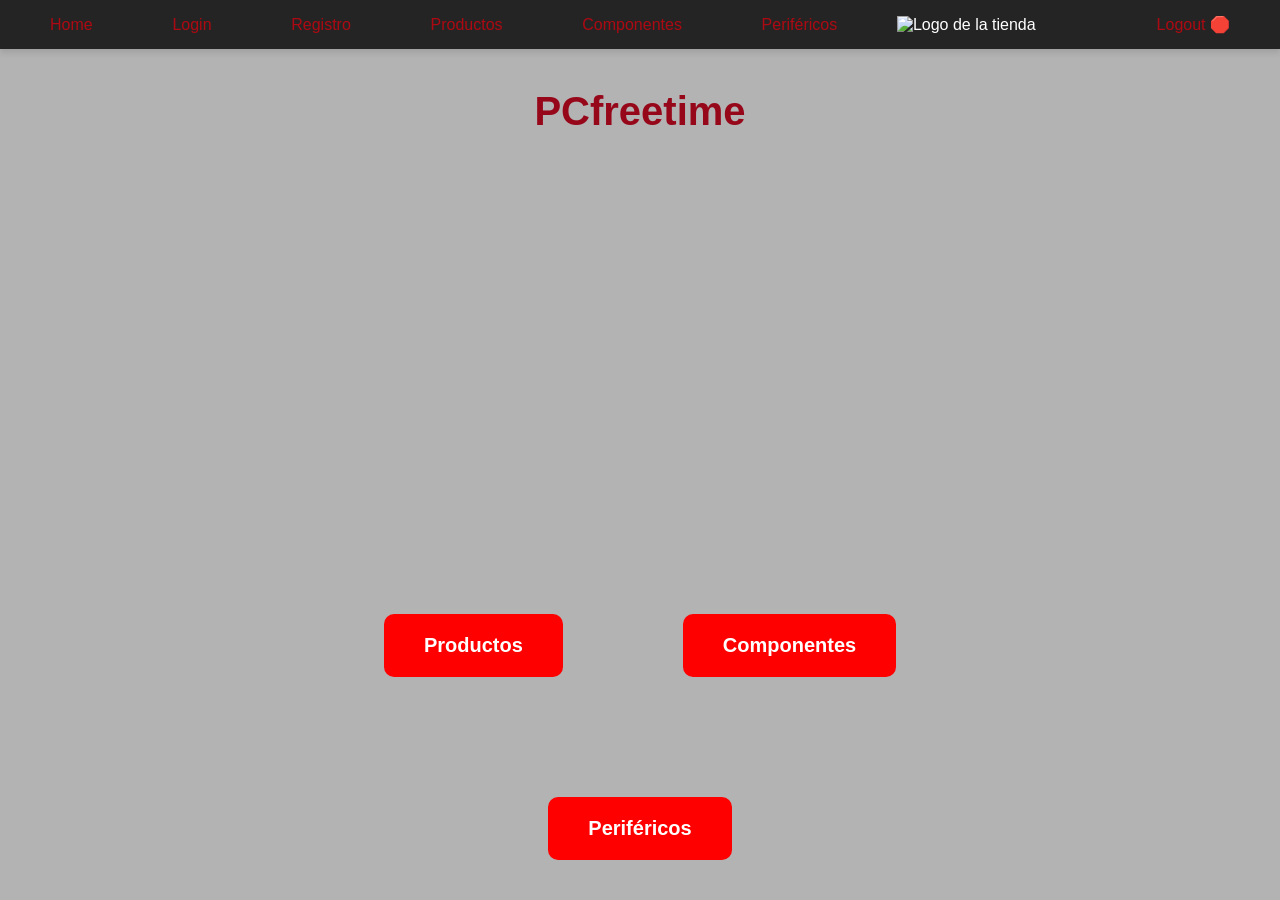
==== Proyecto/index.html @ a996c654 "Add files via upload" ====
<!DOCTYPE html>
<html lang="es">
<head>
    <meta charset="UTF-8">
    <meta name="viewport" content="width=device-width, initial-scale=1.0">
    <title>PCfreetime - Inicio</title>
    <link rel="stylesheet" href="Styles/styles.css">
</head>
<body>
    <div class="video-background">
        <video autoplay muted loop id="background-video">
            <source src="Assets/videos/Fondoo1.mp4" type="video/mp4">
            Tu navegador no soporta la etiqueta de video.
        </video>
    </div>

    <div class="content">
        <nav>
            <a href="index.html">Home</a>
            <a href="Autenticacion/login.html">Login</a>
            <a href="Autenticacion/register.html">Registro</a>
            <a href="Paginas/category1.html">Productos</a>
            <a href="Paginas/category2.html">Componentes</a>
            <a href="Paginas/category3.html">Periféricos</a>
            <img src="Assets/images/Logo.png" alt="Logo de la tienda" id="logo">

            <a href="#" id="logout-link" title="Cerrar sesión">Logout 🛑</a>

        </nav>

        <h1>PCfreetime</h1>
    </div>

    <script>
        document.getElementById("logout-link").addEventListener("click", function(event) {
            event.preventDefault();
            const confirmacion = confirm("¿Estás seguro de que querés cerrar sesión?");
            if (confirmacion) {
                window.location.href = "Autenticacion/login.html";
            }
        });
    </script>

    <div class="home-buttons">
    <a href="Paginas/category1.html" class="home-btn">Productos</a>
    <a href="Paginas/category2.html" class="home-btn">Componentes</a>
    <a href="Paginas/category3.html" class="home-btn">Periféricos</a>
    </div>




    <style>
    .home-buttons {
        position: fixed;
        bottom: 40px; 
        left: 50%;
        transform: translateX(-50%);
        display: flex;
        justify-content: center;
        gap: 120px; 
        flex-wrap: wrap;
        z-index: 2; 
        
    }

    .home-btn {

        background-color: #ff0000; 
        color: #ffffff;
        text-decoration: none;
        padding: 20px 40px; 
        font-size: 20px; 
        font-weight: 700;
        border-radius: 10px;
        transition: background-color 0.3s ease, transform 0.2s ease;
        text-align: center;


    }

    .home-btn:hover {
        background-color: #faa507; 
        transform: translateY(-3px);

    }
    </style>
</body>
</html>
---- Proyecto/Styles/styles.css ----
body {
    font-family: 'Segoe UI', Tahoma, Geneva, Verdana, sans-serif;
    background-color: #3331315e; 
    margin: 0;
    padding: 0;
    color: #333;
    position: relative;
    overflow-y: auto; 
}

.video-background {
    position: fixed;
    top: 0;
    left: 0;
    width: 100%;
    height: 100%;
    overflow: hidden;
    z-index: -1; 


}

#background-video {
    width: 100%;
    height: 100%;
    object-fit: cover; 
}

nav {
    background-color: rgba(0, 0, 0, 0.8); 
    color: #fff;
    padding: 15px 30px;
    display: flex;
    justify-content: space-between;
    align-items: center;
    box-shadow: 0 4px 6px rgba(0,0,0,0.1);
    position: relative; 
    z-index: 1;

}

nav a {
    color: #ad0912; 
    text-decoration: none;
    margin: 0 20px;
    font-weight: 500;
    transition: color 0.3s ease, text-decoration 0.3s ease;
}

nav a:hover {
    text-decoration: underline;
    color: #faa507; 

}

#logo {
    width: 200px;
    height: auto;
}

h1 {
    text-align: center;
    margin: 40px 0;
    font-size: 2.5rem;
    color: #97071a; 
    font-weight: 700;
}

.content {
    position: relative; 
    z-index: 1;
}

form {
    max-width: 500px;
    margin: 20px auto;
    padding: 30px;
    background: rgba(134, 19, 19, 0.9); 
    border-radius: 12px;
    box-shadow: 0 6px 12px rgba(0,0,0,0.1);
    border: 1px solid #000000;

}

label {
    display: block;
    margin-bottom: 10px;
    font-size: 16px;
    color: #000000; 
    font-weight: 500;
}

input {
    width: 100%;
    padding: 12px;
    margin-bottom: 20px;
    border: 1px solid #ff0000; 
    border-radius: 8px;
    box-sizing: border-box;
    font-size: 16px;
    transition: border-color 0.3s ease;
}

input:focus {
    border-color: #ff0000; 
    outline: none;
}

button {
    width: 100%;
    padding: 12px;
    background-color: #ff0000; 
    color: #ffffff;
    border: none;
    border-radius: 8px;
    cursor: pointer;
    font-size: 18px;
    font-weight: 600;
    transition: background-color 0.3s ease, transform 0.2s ease;
}

button:hover {
    background-color: #faa507; 
    transform: translateY(-2px);

}

footer {
    background: rgba(247, 0, 255, 0.8); 
    color: #fff;
    text-align: center;
    padding: 15px 30px;
    position: fixed;
    width: 100%;
    bottom: 0;
    box-shadow: 0 -4px 6px rgba(0,0,0,0.1);
    font-size: 14px;
}

.cart-button {
    position: fixed;
    bottom: 20px;
    right: 20px;
    background-color: #ff0000; 
    border-radius: 50%; 
    padding: 5px; 
    box-shadow: 0 3px 5px rgba(0,0,0,0.3); 
    z-index: 1000; 
    transition: background-color 0.3s ease; 

}

.cart-button img {
    width: 50px; 
    height: auto; 
}

.cart-button:hover {
    background-color: #faa507; 
    cursor: pointer; 
}

.cart-button:focus {
    outline: none; 
}


.register-text {
    margin-top: 10px;
    text-align: center;
    font-size: 0.95rem;
    color: #fff;
}

.register-text a.register-link {
    color: #ff0000;
    font-weight: bold;
    text-decoration: none;
    margin-left: 5px;
    transition: color 0.3s;
}

.register-text a.register-link:hover {
    color: #faa507;
    text-decoration: underline;
}


.products-container {
    display: grid;
    grid-template-columns: repeat(auto-fit, minmax(200px, 1fr)); 
    gap: 20px;
    padding: 40px 20px;
    margin-bottom: 80px;

}


.product-card {
    background: rgba(255, 0, 0, 0.85);
    border-radius: 12px;
    padding: 15px;
    box-shadow: 0 4px 10px rgba(0,0,0,0.2);
    text-align: center;
    color: #fff;
    transition: transform 0.3s ease, box-shadow 0.3s ease;
    display: flex;
    flex-direction: column;
    justify-content: space-between;
    height: 320px; 
}

.product-card:hover {
    transform: translateY(-5px);
    box-shadow: 0 8px 16px rgba(0,0,0,0.3);
}

.product-card img {
    width: 100%;
    height: 150px;
    object-fit: cover;
    border-radius: 8px;
    
}

.product-card h3 {
    margin: 10px 0 5px 0;
    font-size: 1.2rem;
}

.product-card p {
    font-size: 1rem;
    margin-bottom: 10px;
}

.product-card button {
    background-color: #faa507;
    color: #000;
    border: none;
    padding: 8px 12px;
    border-radius: 6px;
    cursor: pointer;
    font-weight: 600;
    transition: background-color 0.3s ease, transform 0.2s ease;

}

.product-card button:hover {
    background-color: #ffcd59;
    transform: translateY(-2px);
}
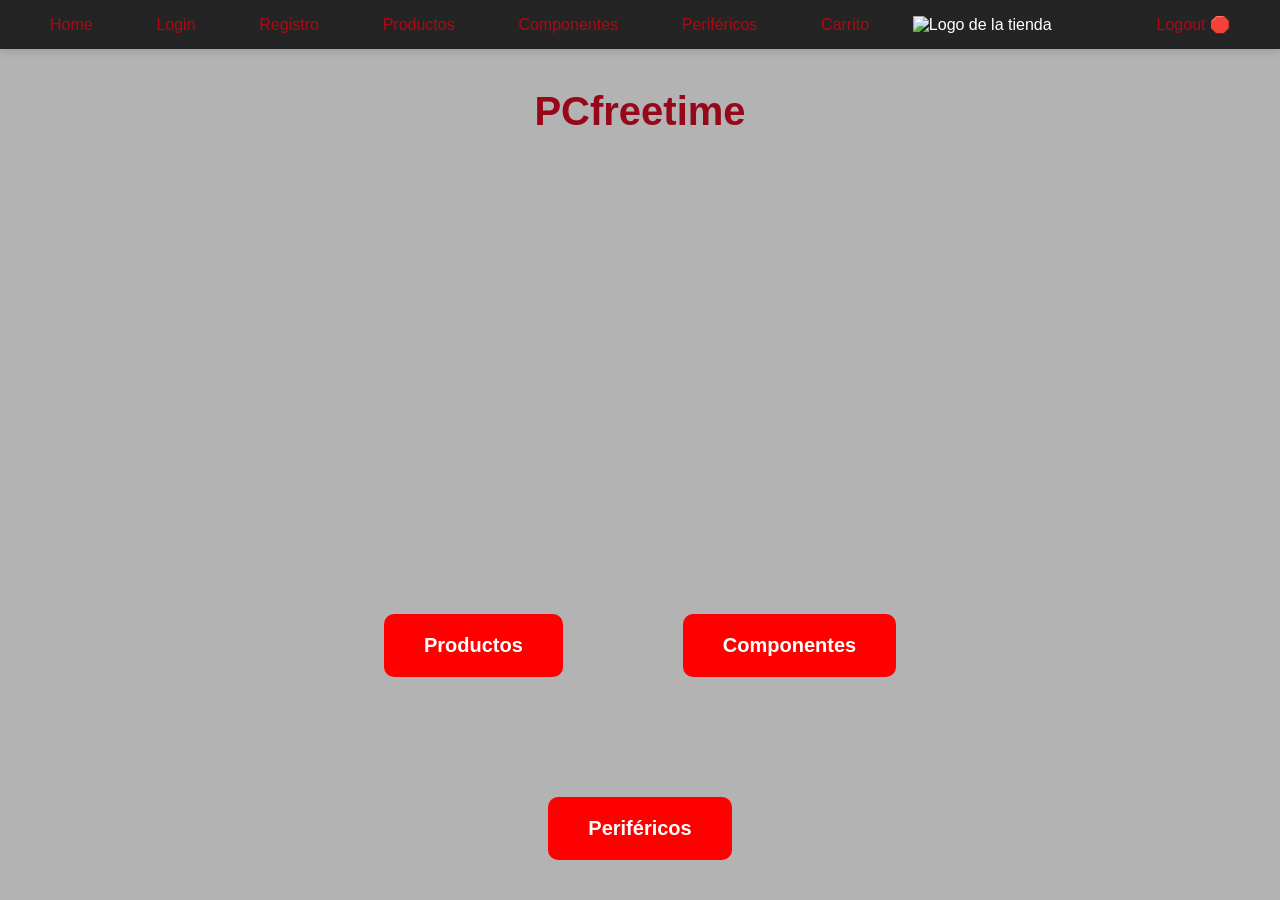
==== commit d091b62b: "Add files via upload" ====
--- a/Proyecto/index.html
+++ b/Proyecto/index.html
@@ -6,7 +6,11 @@
     <title>PCfreetime - Inicio</title>
     <link rel="stylesheet" href="Styles/styles.css">
 </head>
+
 <body>
+
+    <nav id="main-nav"></nav>
+
     <div class="video-background">
         <video autoplay muted loop id="background-video">
             <source src="Assets/videos/Fondoo1.mp4" type="video/mp4">
@@ -15,40 +19,14 @@
     </div>
 
     <div class="content">
-        <nav>
-            <a href="index.html">Home</a>
-            <a href="Autenticacion/login.html">Login</a>
-            <a href="Autenticacion/register.html">Registro</a>
-            <a href="Paginas/category1.html">Productos</a>
-            <a href="Paginas/category2.html">Componentes</a>
-            <a href="Paginas/category3.html">Periféricos</a>
-            <img src="Assets/images/Logo.png" alt="Logo de la tienda" id="logo">
-
-            <a href="#" id="logout-link" title="Cerrar sesión">Logout 🛑</a>
-
-        </nav>
-
         <h1>PCfreetime</h1>
     </div>
 
-    <script>
-        document.getElementById("logout-link").addEventListener("click", function(event) {
-            event.preventDefault();
-            const confirmacion = confirm("¿Estás seguro de que querés cerrar sesión?");
-            if (confirmacion) {
-                window.location.href = "Autenticacion/login.html";
-            }
-        });
-    </script>
-
     <div class="home-buttons">
-    <a href="Paginas/category1.html" class="home-btn">Productos</a>
-    <a href="Paginas/category2.html" class="home-btn">Componentes</a>
-    <a href="Paginas/category3.html" class="home-btn">Periféricos</a>
+        <a href="Paginas/category1.html" class="home-btn">Productos</a>
+        <a href="Paginas/category2.html" class="home-btn">Componentes</a>
+        <a href="Paginas/category3.html" class="home-btn">Periféricos</a>
     </div>
-
-
-
 
     <style>
     .home-buttons {
@@ -61,11 +39,9 @@
         gap: 120px; 
         flex-wrap: wrap;
         z-index: 2; 
-        
     }
 
     .home-btn {
-
         background-color: #ff0000; 
         color: #ffffff;
         text-decoration: none;
@@ -75,15 +51,16 @@
         border-radius: 10px;
         transition: background-color 0.3s ease, transform 0.2s ease;
         text-align: center;
-
-
     }
 
     .home-btn:hover {
         background-color: #faa507; 
         transform: translateY(-3px);
-
     }
     </style>
+
+    <script src="Scripts/navData.js"></script>
+    <script src="Scripts/navbar.js"></script>
+
 </body>
 </html>
--- a/Proyecto/Styles/styles.css
+++ b/Proyecto/Styles/styles.css
@@ -248,4 +248,66 @@
 .product-card button:hover {
     background-color: #ffcd59;
     transform: translateY(-2px);
+}
+
+.product-card .description {
+    font-size: 0.9rem;
+    margin: 5px 0;
+    color: #ffffff;
+}
+
+.product-card .price {
+    font-size: 1.2rem;
+    font-weight: bold;
+    margin: 5px 0 10px 0;
+    color: #ffcd59;
+}
+
+
+.quantity-box {
+    display: flex;
+    justify-content: center;
+    align-items: center;
+    gap: 10px;
+    margin-bottom: 12px;
+}
+
+.qty-btn {
+    background-color: #000;
+    color: #fff;
+    border: none;
+    padding: 6px 12px;
+    border-radius: 6px;
+    font-size: 1.1rem;
+    cursor: pointer;
+    transition: background-color 0.3s ease;
+}
+
+.qty-btn:hover {
+    background-color: #444;
+}
+
+.qty-input {
+    width: 50px;
+    text-align: center;
+    padding: 5px;
+    border: 1px solid #aaa;
+    border-radius: 6px;
+    font-size: 1rem;
+}
+
+.add-cart-btn {
+    background-color: #fa0707;
+    color: #000;
+    border: none;
+    padding: 10px 12px;
+    border-radius: 6px;
+    cursor: pointer;
+    font-weight: 600;
+    transition: background-color 0.3s ease, transform 0.2s ease;
+}
+
+.add-cart-btn:hover {
+    background-color: #ffcd59;
+    transform: translateY(-2px);
 }
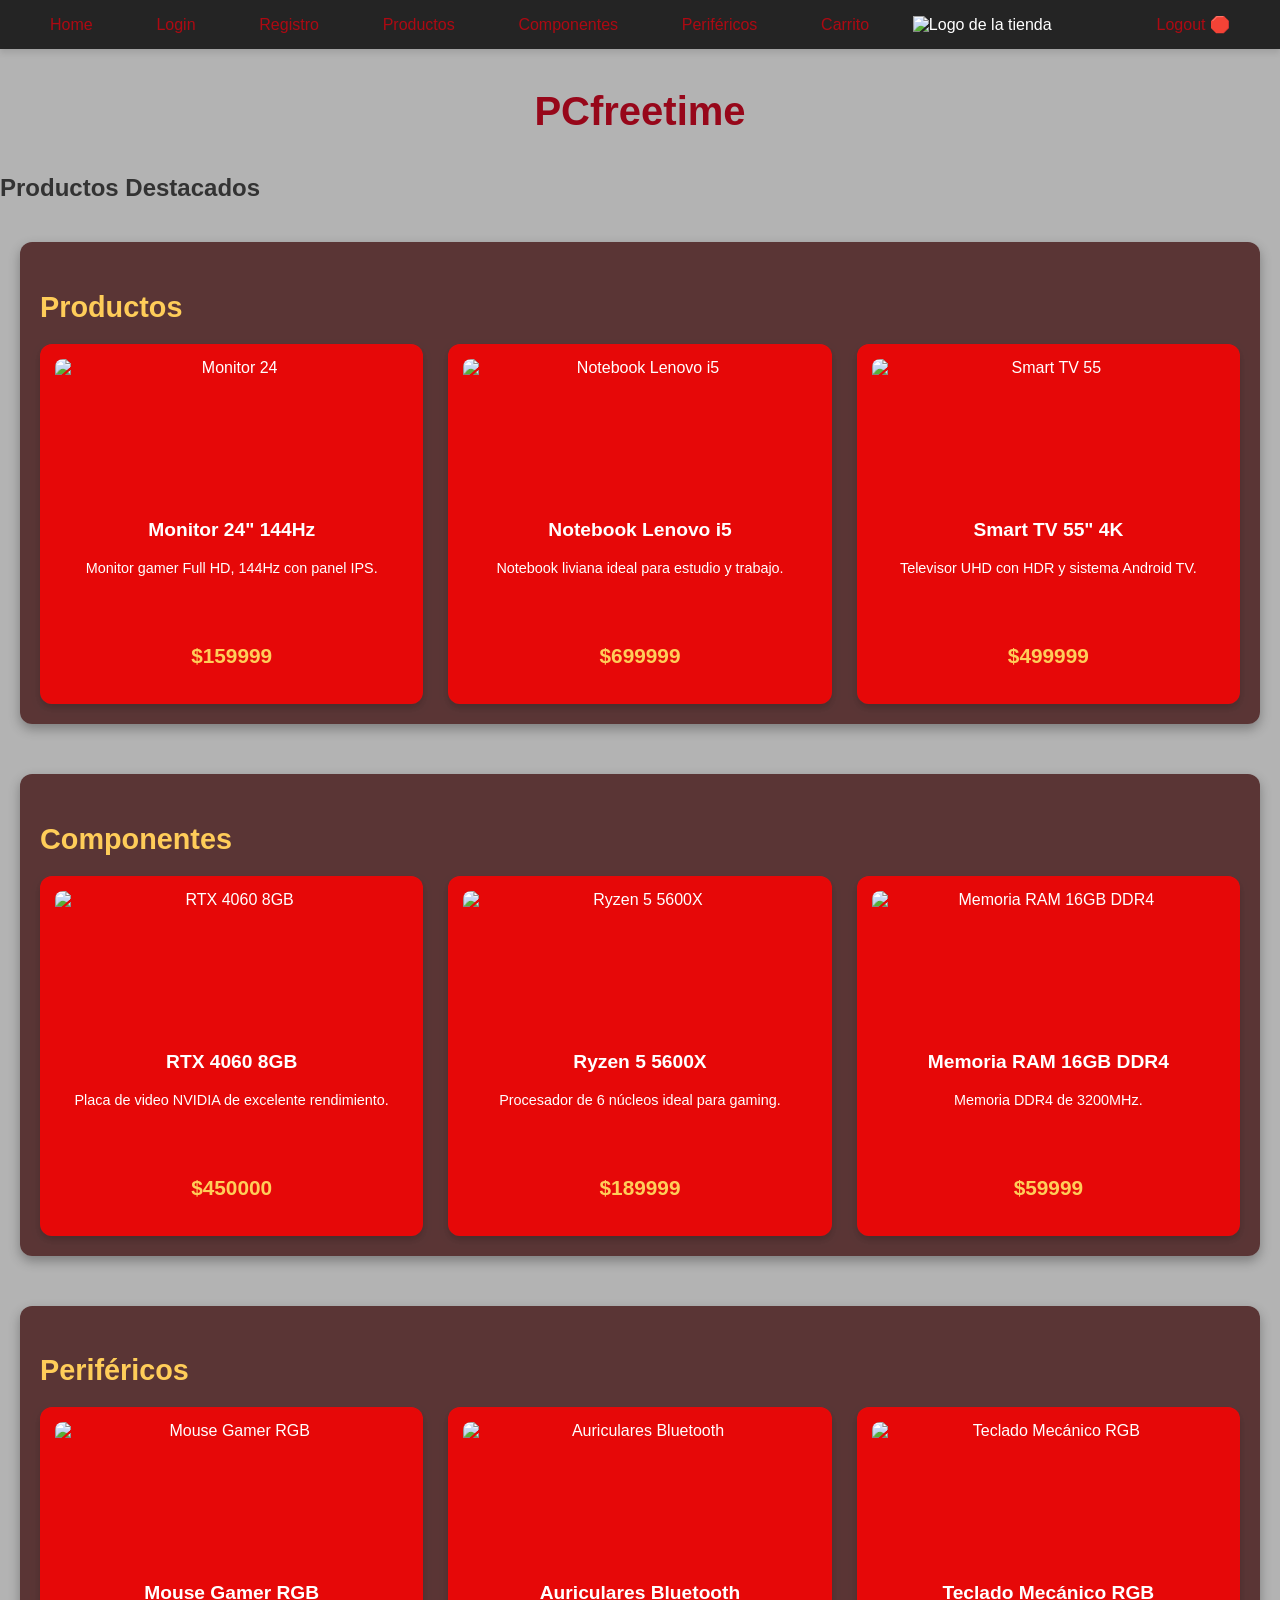
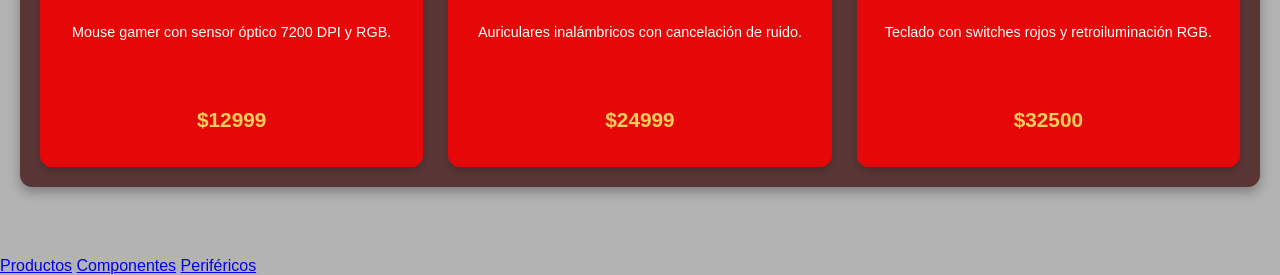
==== commit 801cffe3: "Add files via upload" ====
--- a/Proyecto/index.html
+++ b/Proyecto/index.html
@@ -22,45 +22,20 @@
         <h1>PCfreetime</h1>
     </div>
 
+    <section class="home-section">
+        <h2 class="home-title">Productos Destacados</h2>
+        <div id="home-products-container"></div>
+    </section>
+
     <div class="home-buttons">
         <a href="Paginas/category1.html" class="home-btn">Productos</a>
         <a href="Paginas/category2.html" class="home-btn">Componentes</a>
         <a href="Paginas/category3.html" class="home-btn">Periféricos</a>
     </div>
 
-    <style>
-    .home-buttons {
-        position: fixed;
-        bottom: 40px; 
-        left: 50%;
-        transform: translateX(-50%);
-        display: flex;
-        justify-content: center;
-        gap: 120px; 
-        flex-wrap: wrap;
-        z-index: 2; 
-    }
-
-    .home-btn {
-        background-color: #ff0000; 
-        color: #ffffff;
-        text-decoration: none;
-        padding: 20px 40px; 
-        font-size: 20px; 
-        font-weight: 700;
-        border-radius: 10px;
-        transition: background-color 0.3s ease, transform 0.2s ease;
-        text-align: center;
-    }
-
-    .home-btn:hover {
-        background-color: #faa507; 
-        transform: translateY(-3px);
-    }
-    </style>
-
     <script src="Scripts/navData.js"></script>
     <script src="Scripts/navbar.js"></script>
+    <script src="Scripts/loadHomeProducts.js"></script>
 
 </body>
 </html>
--- a/Proyecto/Styles/styles.css
+++ b/Proyecto/Styles/styles.css
@@ -1,11 +1,11 @@
 body {
     font-family: 'Segoe UI', Tahoma, Geneva, Verdana, sans-serif;
-    background-color: #3331315e; 
+    background-color: #3331315e;
     margin: 0;
     padding: 0;
     color: #333;
     position: relative;
-    overflow-y: auto; 
+    overflow-y: auto;
 }
 
 .video-background {
@@ -15,32 +15,29 @@
     width: 100%;
     height: 100%;
     overflow: hidden;
-    z-index: -1; 
-
-
+    z-index: -1;
 }
 
 #background-video {
     width: 100%;
     height: 100%;
-    object-fit: cover; 
+    object-fit: cover;
 }
 
 nav {
-    background-color: rgba(0, 0, 0, 0.8); 
+    background-color: rgba(0, 0, 0, 0.8);
     color: #fff;
     padding: 15px 30px;
     display: flex;
     justify-content: space-between;
     align-items: center;
+    position: relative;
+    z-index: 1;
     box-shadow: 0 4px 6px rgba(0,0,0,0.1);
-    position: relative; 
-    z-index: 1;
-
 }
 
 nav a {
-    color: #ad0912; 
+    color: #ad0912;
     text-decoration: none;
     margin: 0 20px;
     font-weight: 500;
@@ -49,8 +46,7 @@
 
 nav a:hover {
     text-decoration: underline;
-    color: #faa507; 
-
+    color: #faa507;
 }
 
 #logo {
@@ -62,12 +58,12 @@
     text-align: center;
     margin: 40px 0;
     font-size: 2.5rem;
-    color: #97071a; 
+    color: #97071a;
     font-weight: 700;
 }
 
 .content {
-    position: relative; 
+    position: relative;
     z-index: 1;
 }
 
@@ -75,18 +71,17 @@
     max-width: 500px;
     margin: 20px auto;
     padding: 30px;
-    background: rgba(134, 19, 19, 0.9); 
+    background: rgba(134, 19, 19, 0.9);
     border-radius: 12px;
+    border: 1px solid #000;
     box-shadow: 0 6px 12px rgba(0,0,0,0.1);
-    border: 1px solid #000000;
-
 }
 
 label {
     display: block;
     margin-bottom: 10px;
     font-size: 16px;
-    color: #000000; 
+    color: #000;
     font-weight: 500;
 }
 
@@ -94,7 +89,7 @@
     width: 100%;
     padding: 12px;
     margin-bottom: 20px;
-    border: 1px solid #ff0000; 
+    border: 1px solid #ff0000;
     border-radius: 8px;
     box-sizing: border-box;
     font-size: 16px;
@@ -102,15 +97,15 @@
 }
 
 input:focus {
-    border-color: #ff0000; 
+    border-color: #ff0000;
     outline: none;
 }
 
 button {
     width: 100%;
     padding: 12px;
-    background-color: #ff0000; 
-    color: #ffffff;
+    background-color: #ff0000;
+    color: #fff;
     border: none;
     border-radius: 8px;
     cursor: pointer;
@@ -120,13 +115,12 @@
 }
 
 button:hover {
-    background-color: #faa507; 
+    background-color: #faa507;
     transform: translateY(-2px);
-
 }
 
 footer {
-    background: rgba(247, 0, 255, 0.8); 
+    background: rgba(247, 0, 255, 0.8);
     color: #fff;
     text-align: center;
     padding: 15px 30px;
@@ -141,27 +135,22 @@
     position: fixed;
     bottom: 20px;
     right: 20px;
-    background-color: #ff0000; 
-    border-radius: 50%; 
-    padding: 5px; 
-    box-shadow: 0 3px 5px rgba(0,0,0,0.3); 
-    z-index: 1000; 
-    transition: background-color 0.3s ease; 
-
+    background-color: #ff0000;
+    border-radius: 50%;
+    padding: 5px;
+    box-shadow: 0 3px 5px rgba(0,0,0,0.3);
+    z-index: 1000;
+    transition: background-color 0.3s ease;
 }
 
 .cart-button img {
-    width: 50px; 
-    height: auto; 
+    width: 50px;
+    height: auto;
 }
 
 .cart-button:hover {
-    background-color: #faa507; 
-    cursor: pointer; 
-}
-
-.cart-button:focus {
-    outline: none; 
+    background-color: #faa507;
+    cursor: pointer;
 }
 
 
@@ -186,13 +175,31 @@
 }
 
 
+
+#home-products-container {
+    padding: 20px;
+}
+
+.category-block {
+    margin-bottom: 50px;
+    padding: 20px;
+    background-color: rgba(53, 0, 0, 0.7);
+    border-radius: 12px;
+    box-shadow: 0 5px 12px rgba(0,0,0,0.3);
+}
+
+.category-block h3 {
+    color: #ffcd59;
+    font-size: 1.8rem;
+    margin-bottom: 20px;
+    text-align: left;
+    font-weight: 700;
+}
+
 .products-container {
     display: grid;
-    grid-template-columns: repeat(auto-fit, minmax(200px, 1fr)); 
-    gap: 20px;
-    padding: 40px 20px;
-    margin-bottom: 80px;
-
+    grid-template-columns: repeat(auto-fit, minmax(220px, 1fr));
+    gap: 25px;
 }
 
 
@@ -200,14 +207,13 @@
     background: rgba(255, 0, 0, 0.85);
     border-radius: 12px;
     padding: 15px;
+    text-align: center;
+    color: #fff;
     box-shadow: 0 4px 10px rgba(0,0,0,0.2);
-    text-align: center;
-    color: #fff;
     transition: transform 0.3s ease, box-shadow 0.3s ease;
+    height: 330px;
     display: flex;
     flex-direction: column;
-    justify-content: space-between;
-    height: 320px; 
 }
 
 .product-card:hover {
@@ -220,49 +226,24 @@
     height: 150px;
     object-fit: cover;
     border-radius: 8px;
-    
-}
-
-.product-card h3 {
-    margin: 10px 0 5px 0;
+}
+
+.product-card h4 {
+    margin: 10px 0 5px;
     font-size: 1.2rem;
-}
-
-.product-card p {
-    font-size: 1rem;
-    margin-bottom: 10px;
-}
-
-.product-card button {
-    background-color: #faa507;
-    color: #000;
-    border: none;
-    padding: 8px 12px;
-    border-radius: 6px;
-    cursor: pointer;
-    font-weight: 600;
-    transition: background-color 0.3s ease, transform 0.2s ease;
-
-}
-
-.product-card button:hover {
-    background-color: #ffcd59;
-    transform: translateY(-2px);
 }
 
 .product-card .description {
     font-size: 0.9rem;
-    margin: 5px 0;
     color: #ffffff;
 }
 
 .product-card .price {
-    font-size: 1.2rem;
+    font-size: 1.3rem;
     font-weight: bold;
-    margin: 5px 0 10px 0;
+    margin-top: auto;
     color: #ffcd59;
 }
-
 
 .quantity-box {
     display: flex;
